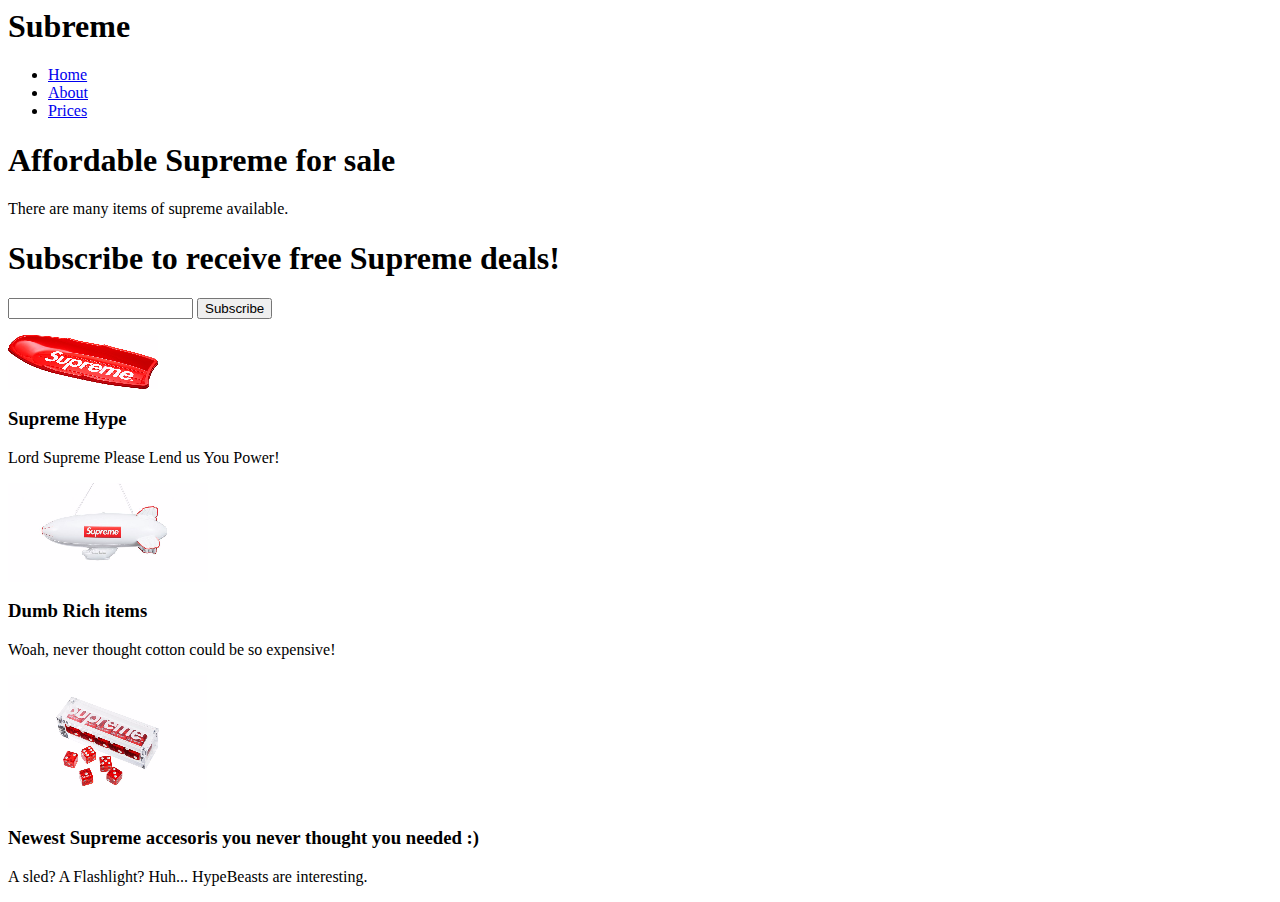
==== index.html @ 1f0c1567 "somesmg" ====
<html
    <body>
        <header>
            <div class="container">
                <div id="branding">
                    <h1>Subreme</h1>
                </div>
                <nav>
                    <ul>
                        <li><a href="index.html">Home</a></li>
                        <li><a href="about.html">About</a></li>
                        <li><a href="prices.html">Prices</a></li>
                    </ul>
                </nav>
            </div>
        </header>
        
        <section id="showcase">
            <div class="container">
                <h1>Affordable Supreme for sale</h1>
                <p>There are many items of supreme available.</p>
            </div>
        </section>
        
        <section id ="Droplist">
            <div class="container">
                <h1>Subscribe to receive free Supreme deals!</h1>
                <form>
                    <input type="email" placehlder="Enter Email...">
                    <button type="submit" class="button_1">Subscribe</button>
                </form>
            </div>
        </section>

        
        <section id="boxes">
            <div class="container">
                <div class="box">
                    <img src="./SfeTAs1KV8Y.jpg">
                <h3>Supreme Hype</h3>
                <p>Lord Supreme Please Lend us You Power!</p>
                </div>
             <div class="container">
                <div class="box">
                    <img src="supreme-blimp-AA-1024x507.jpg">
                <h3>Dumb Rich items</h3>
                <p>Woah, never thought cotton could be so expensive!</p>
                </div>
            <div class="container">
                <div class="box">
                    <img src="supreme-2011-fall-winter-collection-1.jpg">   
                <h3>Newest Supreme accesoris you never thought you needed :)</h3>
                <p>A sled? A Flashlight? Huh... HypeBeasts are interesting.</p>
            </div>
            </div>
        </div>
        </section>
    </body>
</html>
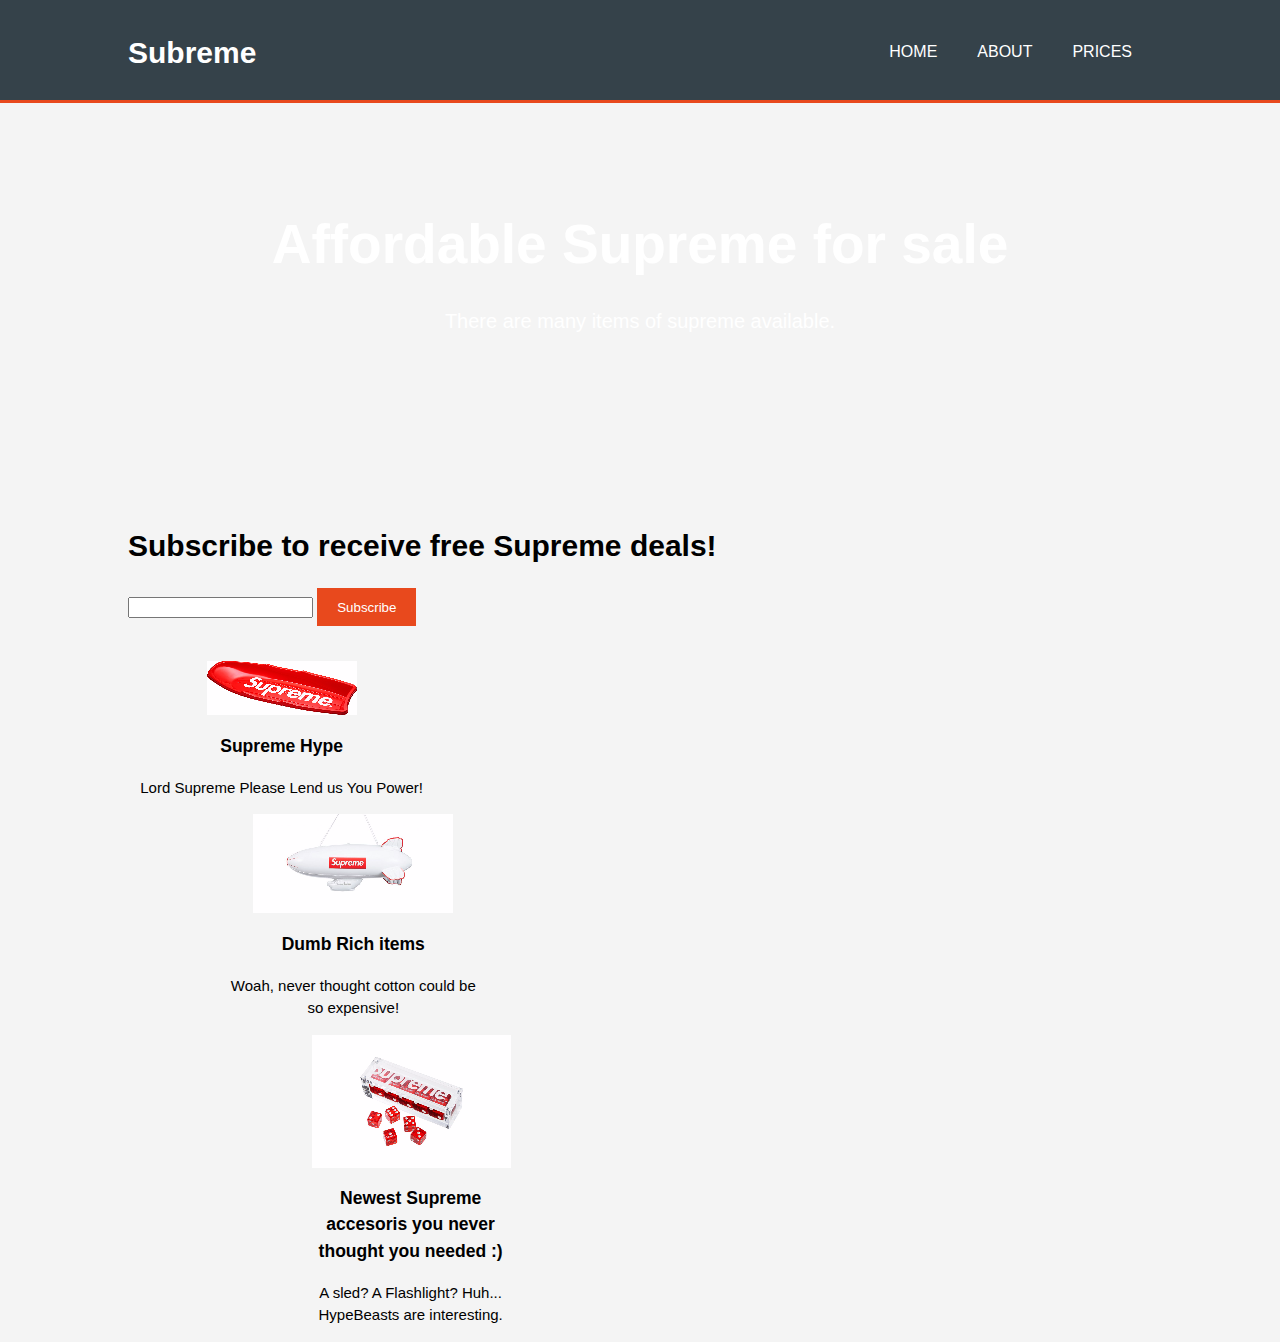
==== commit 09b45b48: "som" ====
--- a/index.html
+++ b/index.html
@@ -1,4 +1,8 @@
-<html
+<html>
+    <head>    
+        <title>Subreme | Home </title>
+        <link rel="stylesheet" href="style.css">
+    </head>
     <body>
         <header>
             <div class="container">
--- a/style.css
+++ b/style.css
@@ -0,0 +1,130 @@
+body{
+  font: 15px/1.5 Arial, Helvetica,sans-serif;
+  padding:0;
+  margin:0;
+  background-color:#f4f4f4;
+}
+
+.container{
+  width:80%;
+  margin:auto;
+  overflow:hidden;
+}
+
+ul{
+  margin:0;
+  padding:0;
+}
+
+.button_1{
+  height:38px;
+  background:#e8491d;
+  border:0;
+  padding-left: 20px;
+  padding-right:20px;
+  color:#ffffff;
+}
+
+.dark{
+  padding:15px;
+  background:#35424a;
+  color:#ffffff;
+  margin-top:10px;
+  margin-bottom:10px;
+}
+
+/* Header */
+header{
+  background:#35424a;
+  color:#ffffff;
+  padding-top:30px;
+  min-height:70px;
+  border-bottom:#e8491d 3px solid;
+}
+
+header a{
+  color:#ffffff;
+  text-decoration:none;
+  text-transform: uppercase;
+  font-size:16px;
+}
+
+header li{
+  float:left;
+  display:inline;
+  padding: 0 20px 0 20px;
+}
+
+header #branding{
+  float:left;
+}
+
+header #branding h1{
+  margin:0;
+}
+
+header nav{
+  float:right;
+  margin-top:10px;
+}
+
+header .highlight, header .current a{
+  color:#e8491d;
+  font-weight:bold;
+}
+
+header a:hover{
+  color:#cccccc;
+  font-weight:bold;
+}
+
+/* Showcase */
+#showcase{
+  min-height:400px;
+  background:url('../img/SfeTAs1KV8Y.jpg') no-repeat 0 -400px;
+  text-align:center;
+  color:#ffffff;
+}
+
+#showcase h1{
+  margin-top:100px;
+  font-size:55px;
+  margin-bottom:10px;
+}
+
+#showcase p{
+  font-size:20px;
+}
+
+/* Newsletter */
+#newsletter{
+  padding:15px;
+  color:#ffffff;
+  background:#35424a
+}
+
+#newsletter h1{
+  float:left;
+}
+
+#newsletter form {
+  float:right;
+  margin-top:15px;
+}
+
+#newsletter input[type="email"]{
+  padding:4px;
+  height:25px;
+  width:250px;
+}
+
+/* Boxes */
+#boxes{
+  margin-top:20px;
+}
+
+#boxes .box{
+  float:left;
+  text-align: center;
+  width:30%;
+}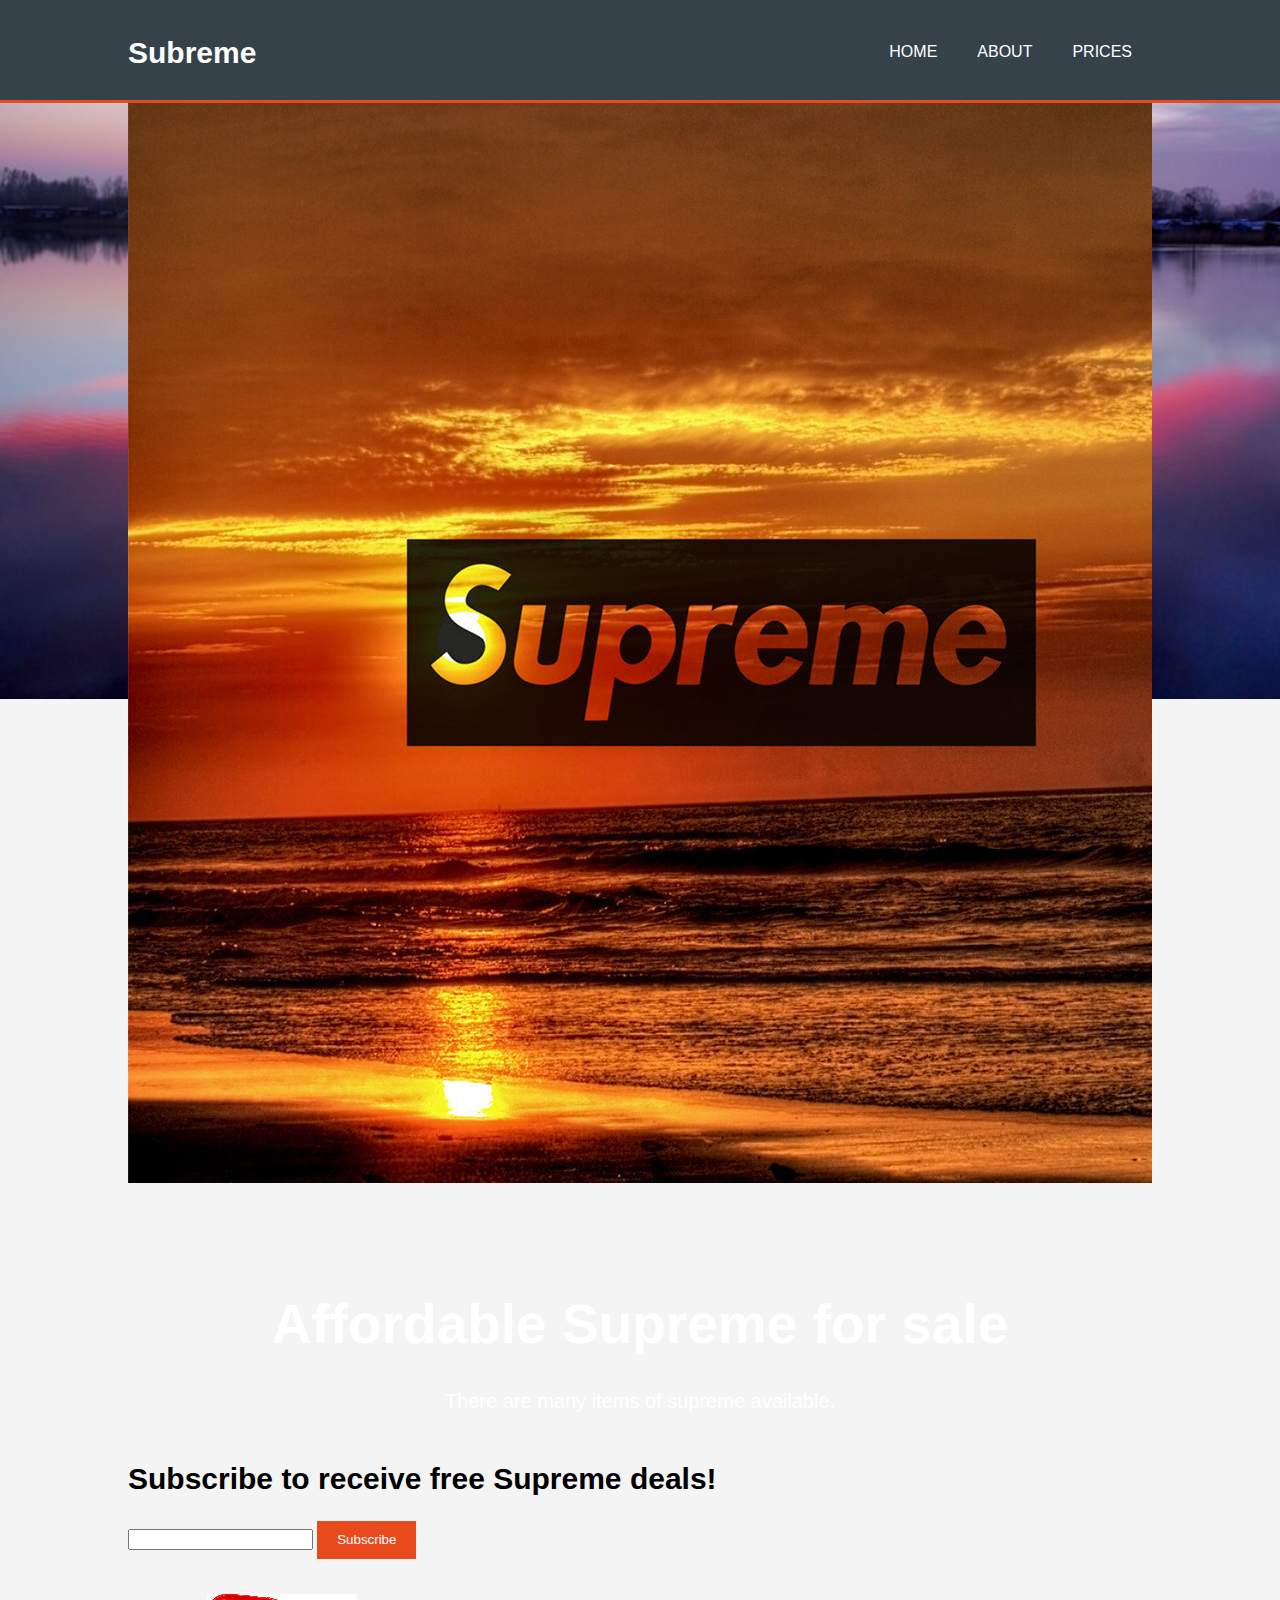
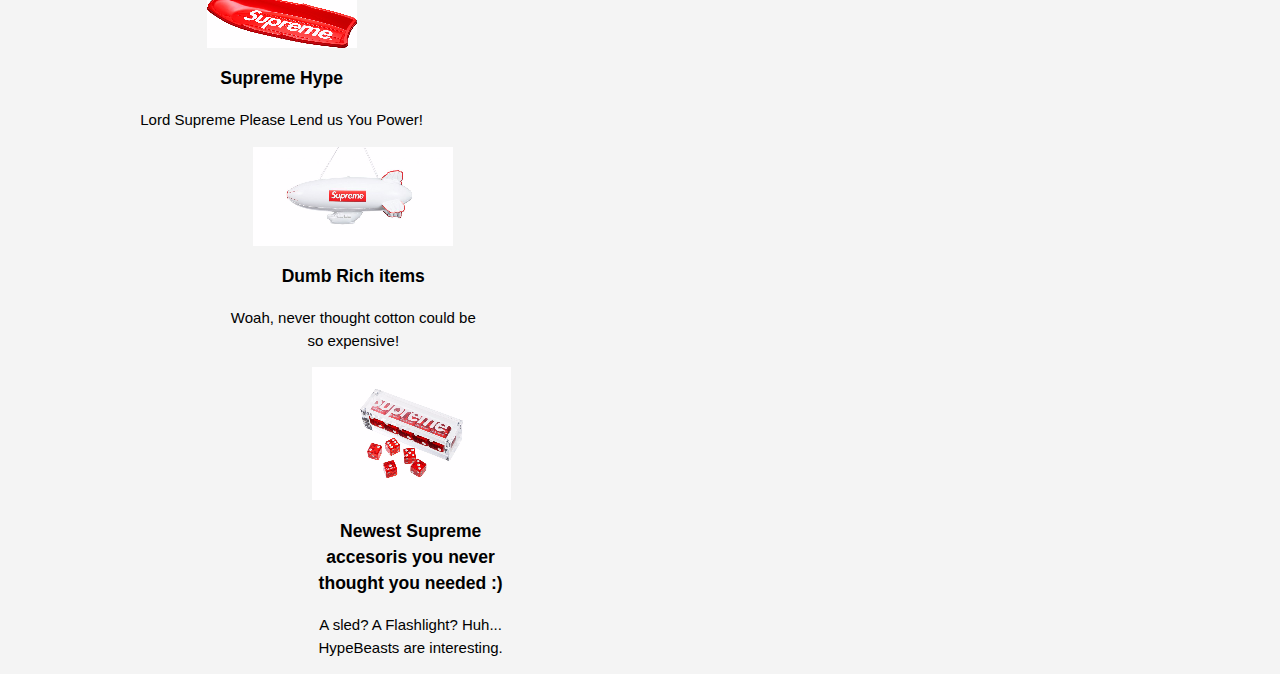
==== commit bf5ea522: "some" ====
--- a/index.html
+++ b/index.html
@@ -21,6 +21,7 @@
         
         <section id="showcase">
             <div class="container">
+                    <img src="supreme-sunset.jpg">
                 <h1>Affordable Supreme for sale</h1>
                 <p>There are many items of supreme available.</p>
             </div>
--- a/style.css
+++ b/style.css
@@ -81,7 +81,7 @@
 /* Showcase */
 #showcase{
   min-height:400px;
-  background:url('../img/SfeTAs1KV8Y.jpg') no-repeat 0 -400px;
+  background:url('photo-1418513110185-f0ec221e47b4.jpg') no-repeat 0 -400px;
   text-align:center;
   color:#ffffff;
 }
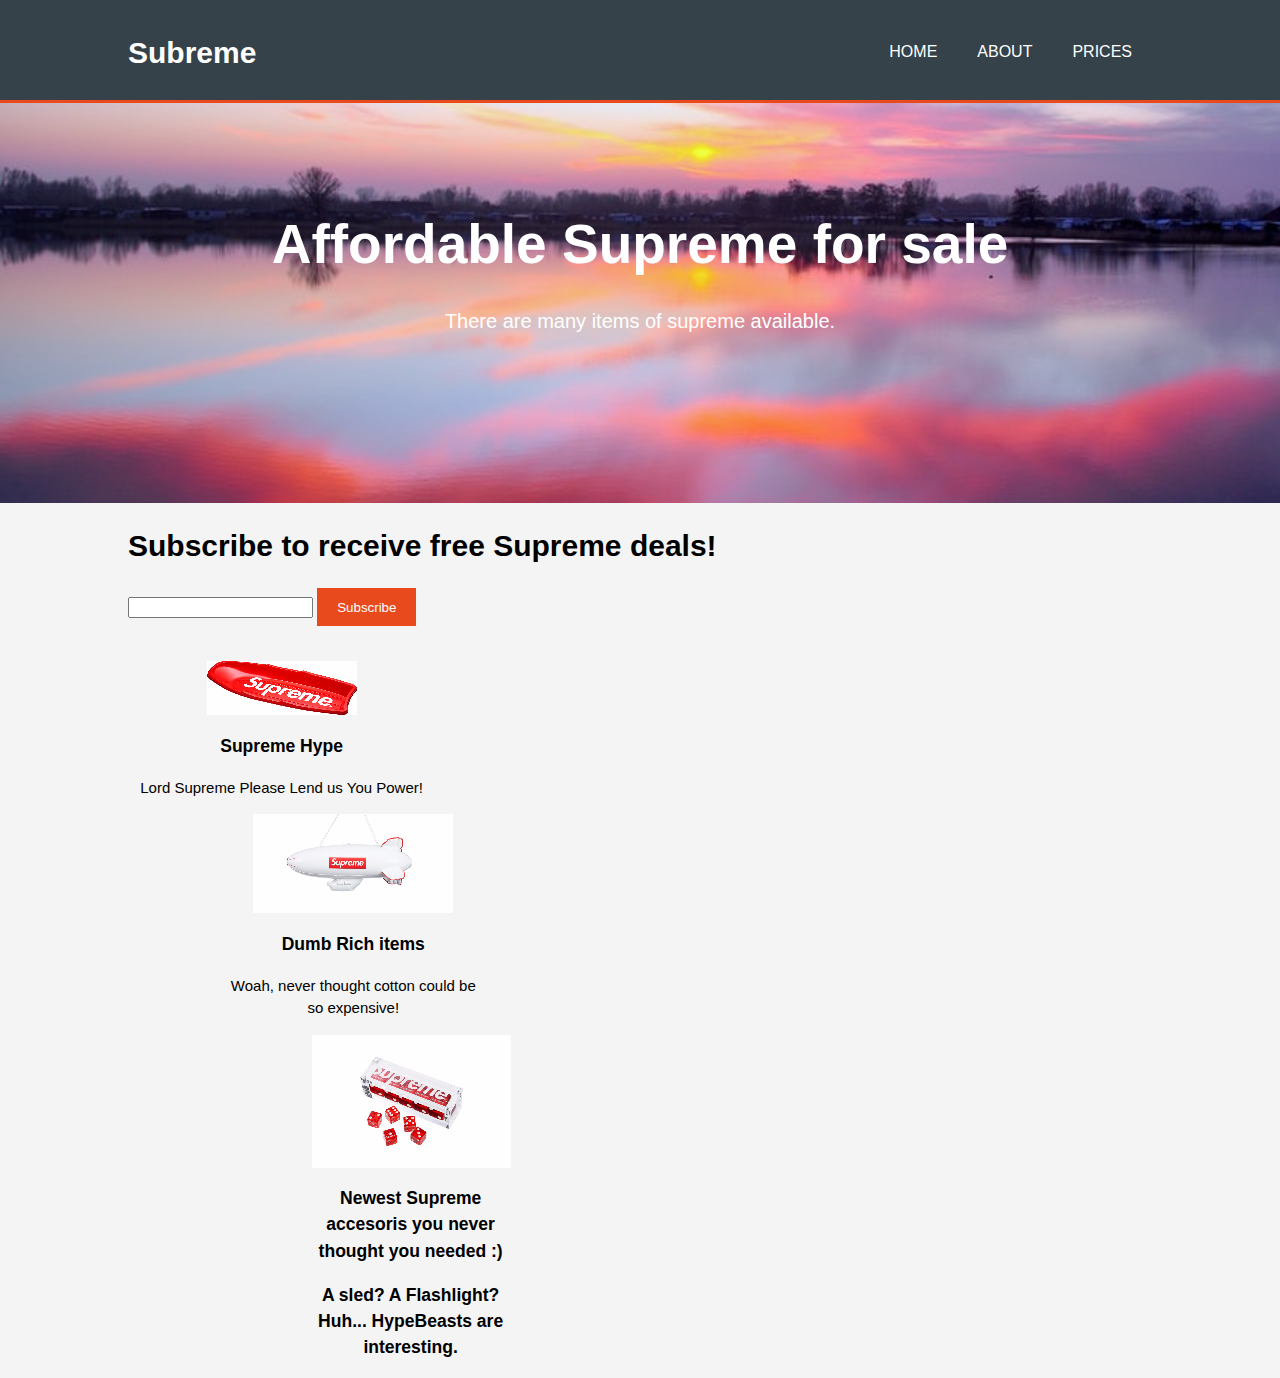
==== commit 90502150: "soje" ====
--- a/index.html
+++ b/index.html
@@ -21,7 +21,6 @@
         
         <section id="showcase">
             <div class="container">
-                    <img src="supreme-sunset.jpg">
                 <h1>Affordable Supreme for sale</h1>
                 <p>There are many items of supreme available.</p>
             </div>
@@ -55,8 +54,7 @@
                 <div class="box">
                     <img src="supreme-2011-fall-winter-collection-1.jpg">   
                 <h3>Newest Supreme accesoris you never thought you needed :)</h3>
-                <p>A sled? A Flashlight? Huh... HypeBeasts are interesting.</p>
-            </div>
+                <h3>A sled? A Flashlight? Huh... HypeBeasts are interesting.</h3>
             </div>
         </div>
         </section>
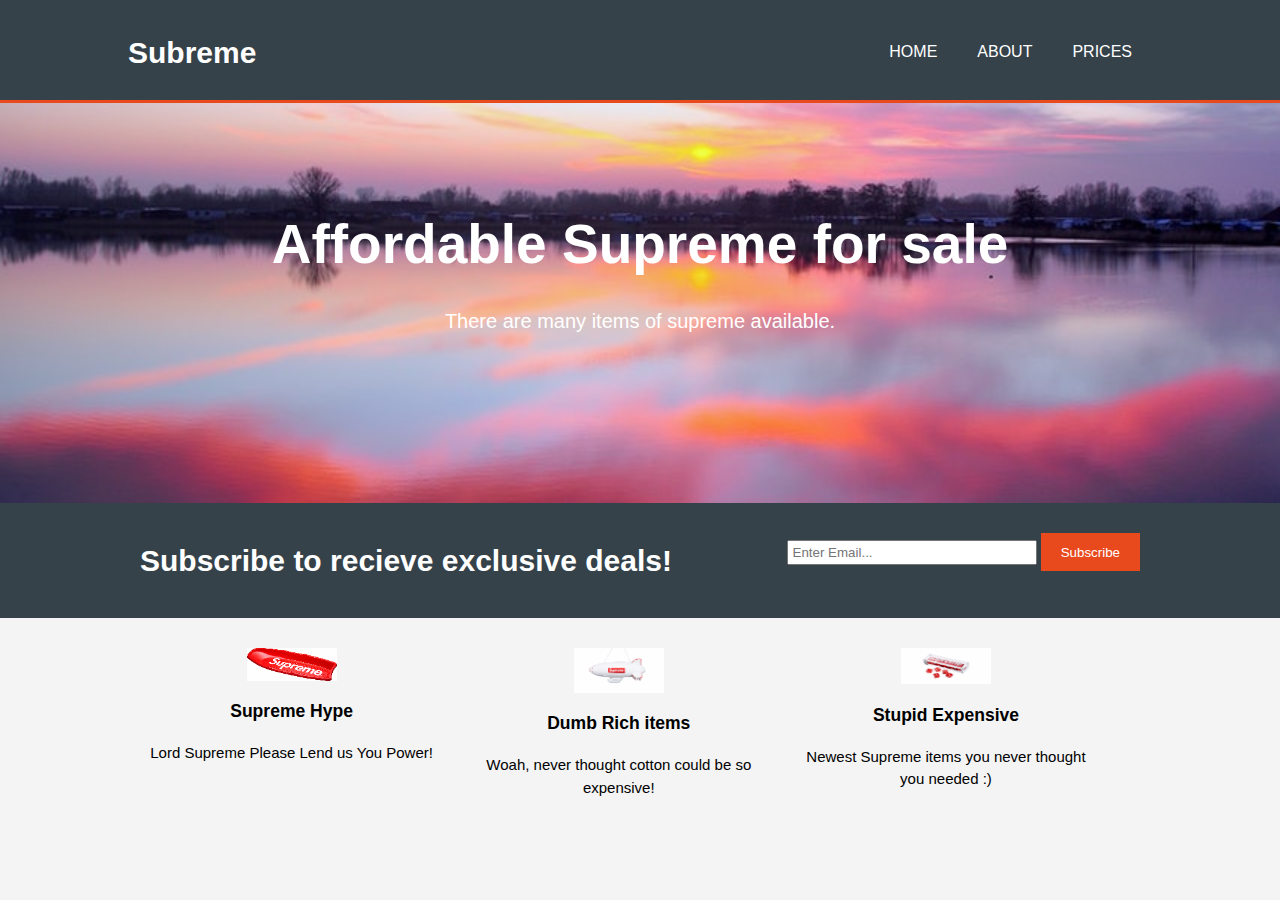
==== commit ca7d3f69: "some" ====
--- a/index.html
+++ b/index.html
@@ -26,16 +26,15 @@
             </div>
         </section>
         
-        <section id ="Droplist">
-            <div class="container">
-                <h1>Subscribe to receive free Supreme deals!</h1>
-                <form>
-                    <input type="email" placehlder="Enter Email...">
-                    <button type="submit" class="button_1">Subscribe</button>
-                </form>
-            </div>
-        </section>
-
+      <section id="newsletter">
+           <div class="container">
+               <h1>Subscribe to recieve exclusive deals!</h1>
+                   <form>
+               <input type="email" placeholder="Enter Email...">
+               <button type="submit" class="button_1">Subscribe</button>
+                   </form>
+           </div>
+       </section>
         
         <section id="boxes">
             <div class="container">
@@ -44,17 +43,15 @@
                 <h3>Supreme Hype</h3>
                 <p>Lord Supreme Please Lend us You Power!</p>
                 </div>
-             <div class="container">
                 <div class="box">
                     <img src="supreme-blimp-AA-1024x507.jpg">
                 <h3>Dumb Rich items</h3>
                 <p>Woah, never thought cotton could be so expensive!</p>
                 </div>
-            <div class="container">
                 <div class="box">
-                    <img src="supreme-2011-fall-winter-collection-1.jpg">   
-                <h3>Newest Supreme accesoris you never thought you needed :)</h3>
-                <h3>A sled? A Flashlight? Huh... HypeBeasts are interesting.</h3>
+                     <img src="supreme-2011-fall-winter-collection-1.jpg">
+                     <h3>Stupid Expensive</h3>
+                <p>Newest Supreme items you never thought you needed :)</p>
             </div>
         </div>
         </section>
--- a/style.css
+++ b/style.css
@@ -127,4 +127,9 @@
   float:left;
   text-align: center;
   width:30%;
+  padding:10px;
+}
+
+#boxes .box img{
+  width:90px;
 }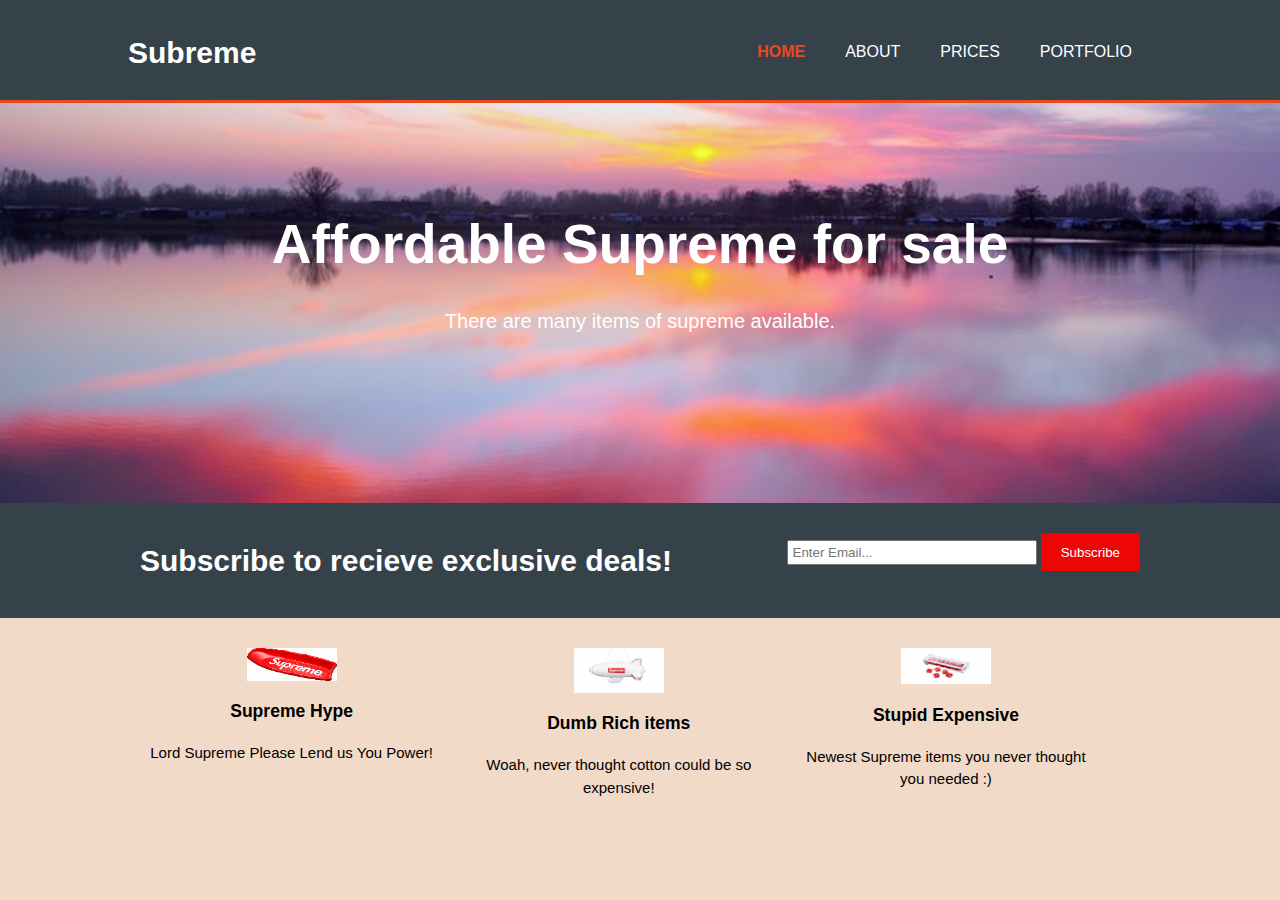
==== commit 8c70467b: "okay" ====
--- a/index.html
+++ b/index.html
@@ -11,9 +11,12 @@
                 </div>
                 <nav>
                     <ul>
-                        <li><a href="index.html">Home</a></li>
+                         <li class="current">
+                          <a href="index.html">Home</a>
+                         </li>
                         <li><a href="about.html">About</a></li>
                         <li><a href="prices.html">Prices</a></li>
+                        <li><a href="portfolio.html">Portfolio</a></li>
                     </ul>
                 </nav>
             </div>
--- a/style.css
+++ b/style.css
@@ -2,7 +2,7 @@
   font: 15px/1.5 Arial, Helvetica,sans-serif;
   padding:0;
   margin:0;
-  background-color:#f4f4f4;
+  background-color:#f2dac9;
 }
 
 .container{
@@ -18,7 +18,7 @@
 
 .button_1{
   height:38px;
-  background:#e8491d;
+  background:#ee0606;
   border:0;
   padding-left: 20px;
   padding-right:20px;
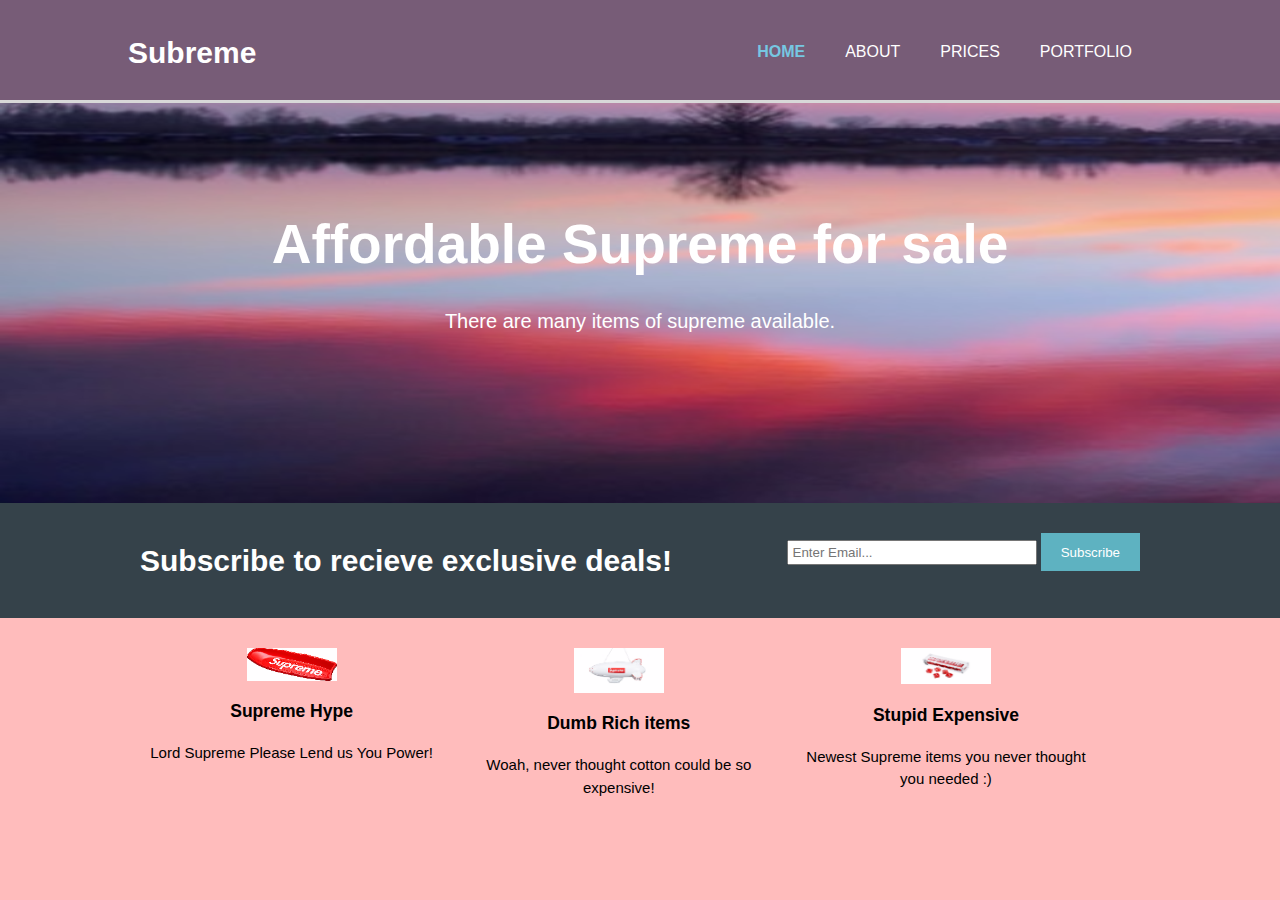
==== commit d1a103ae: "some" ====
--- a/index.html
+++ b/index.html
@@ -42,17 +42,17 @@
         <section id="boxes">
             <div class="container">
                 <div class="box">
-                    <img src="./SfeTAs1KV8Y.jpg">
+                    <a href="https://www.ebay.com/itm/Supreme-Sled-Brand-New-100-Authentic-in-hand/173081171563?hash=item284c71166b:g:gEwAAOSwCJxaRU-v"><img src="./SfeTAs1KV8Y.jpg"></a>
                 <h3>Supreme Hype</h3>
                 <p>Lord Supreme Please Lend us You Power!</p>
                 </div>
                 <div class="box">
-                    <img src="supreme-blimp-AA-1024x507.jpg">
+                  <a href="https://www.ebay.com/itm/SUPREME-Inflatable-Blimp-Box-Logo-F-W17/202100562146?hash=item2f0e21d8e2:g:XncAAOSwI59Z-TkU"><img src="supreme-blimp-AA-1024x507.jpg"></a>
                 <h3>Dumb Rich items</h3>
                 <p>Woah, never thought cotton could be so expensive!</p>
                 </div>
                 <div class="box">
-                     <img src="supreme-2011-fall-winter-collection-1.jpg">
+                     <a href="https://www.ebay.com/itm/18kt-Gold-Supreme-x-Louis-Vuitton-Dice-Keychain-FW17-100-Authentic-NWT/112546254992?hash=item1a34479090:g:OXgAAOSwAO9ZV7sR"><img src="supreme-2011-fall-winter-collection-1.jpg"></a>
                      <h3>Stupid Expensive</h3>
                 <p>Newest Supreme items you never thought you needed :)</p>
             </div>
--- a/style.css
+++ b/style.css
@@ -2,7 +2,7 @@
   font: 15px/1.5 Arial, Helvetica,sans-serif;
   padding:0;
   margin:0;
-  background-color:#f2dac9;
+  background-color:#ffbcbc;
 }
 
 .container{
@@ -18,7 +18,7 @@
 
 .button_1{
   height:38px;
-  background:#ee0606;
+  background:#5eb2c1;
   border:0;
   padding-left: 20px;
   padding-right:20px;
@@ -27,7 +27,7 @@
 
 .dark{
   padding:15px;
-  background:#35424a;
+  background:#5a4c96;
   color:#ffffff;
   margin-top:10px;
   margin-bottom:10px;
@@ -35,11 +35,11 @@
 
 /* Header */
 header{
-  background:#35424a;
+  background:#775c77;
   color:#ffffff;
   padding-top:30px;
   min-height:70px;
-  border-bottom:#e8491d 3px solid;
+  border-bottom:#d8d8d8 3px solid;
 }
 
 header a{
@@ -69,12 +69,12 @@
 }
 
 header .highlight, header .current a{
-  color:#e8491d;
+  color:#76c7e2;
   font-weight:bold;
 }
 
 header a:hover{
-  color:#cccccc;
+  color:#2274e8;
   font-weight:bold;
 }
 
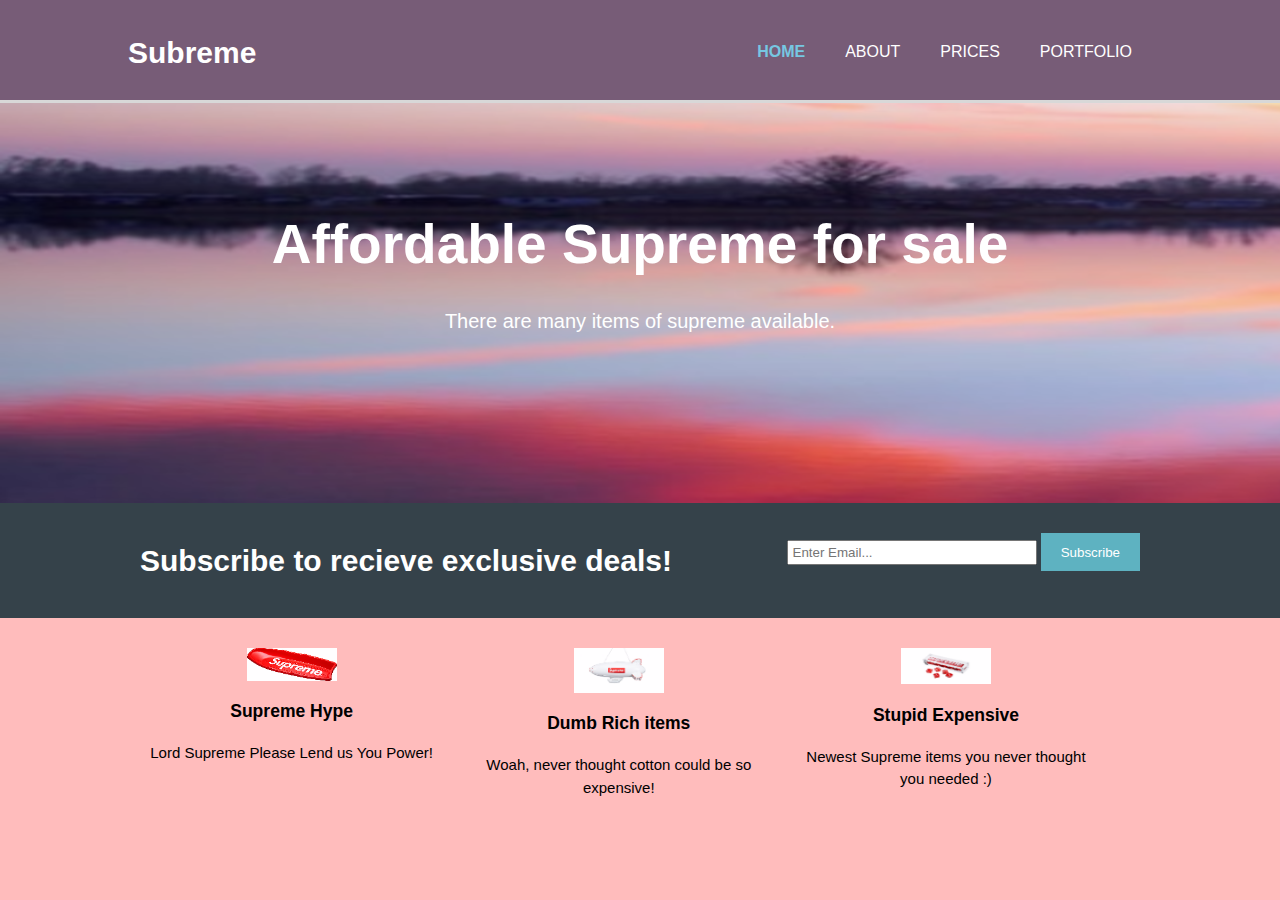
==== commit 3c6ee21c: "somepllls" ====
--- a/index.html
+++ b/index.html
@@ -1,5 +1,22 @@
 <html>
-    <head>    
+    <head> 
+            <link rel="apple-touch-icon" sizes="57x57" href="/apple-icon-57x57.png">
+<link rel="apple-touch-icon" sizes="60x60" href="/apple-icon-60x60.png">
+<link rel="apple-touch-icon" sizes="72x72" href="/apple-icon-72x72.png">
+<link rel="apple-touch-icon" sizes="76x76" href="/apple-icon-76x76.png">
+<link rel="apple-touch-icon" sizes="114x114" href="/apple-icon-114x114.png">
+<link rel="apple-touch-icon" sizes="120x120" href="/apple-icon-120x120.png">
+<link rel="apple-touch-icon" sizes="144x144" href="/apple-icon-144x144.png">
+<link rel="apple-touch-icon" sizes="152x152" href="/apple-icon-152x152.png">
+<link rel="apple-touch-icon" sizes="180x180" href="/apple-icon-180x180.png">
+<link rel="icon" type="image/png" sizes="192x192"  href="/android-icon-192x192.png">
+<link rel="icon" type="image/png" sizes="32x32" href="/favicon-32x32.png">
+<link rel="icon" type="image/png" sizes="96x96" href="/favicon-96x96.png">
+<link rel="icon" type="image/png" sizes="16x16" href="/favicon-16x16.png">
+<link rel="manifest" href="/manifest.json">
+<meta name="msapplication-TileColor" content="#ffffff">
+<meta name="msapplication-TileImage" content="/ms-icon-144x144.png">
+<meta name="theme-color" content="#ffffff">
         <title>Subreme | Home </title>
         <link rel="stylesheet" href="style.css">
     </head>
